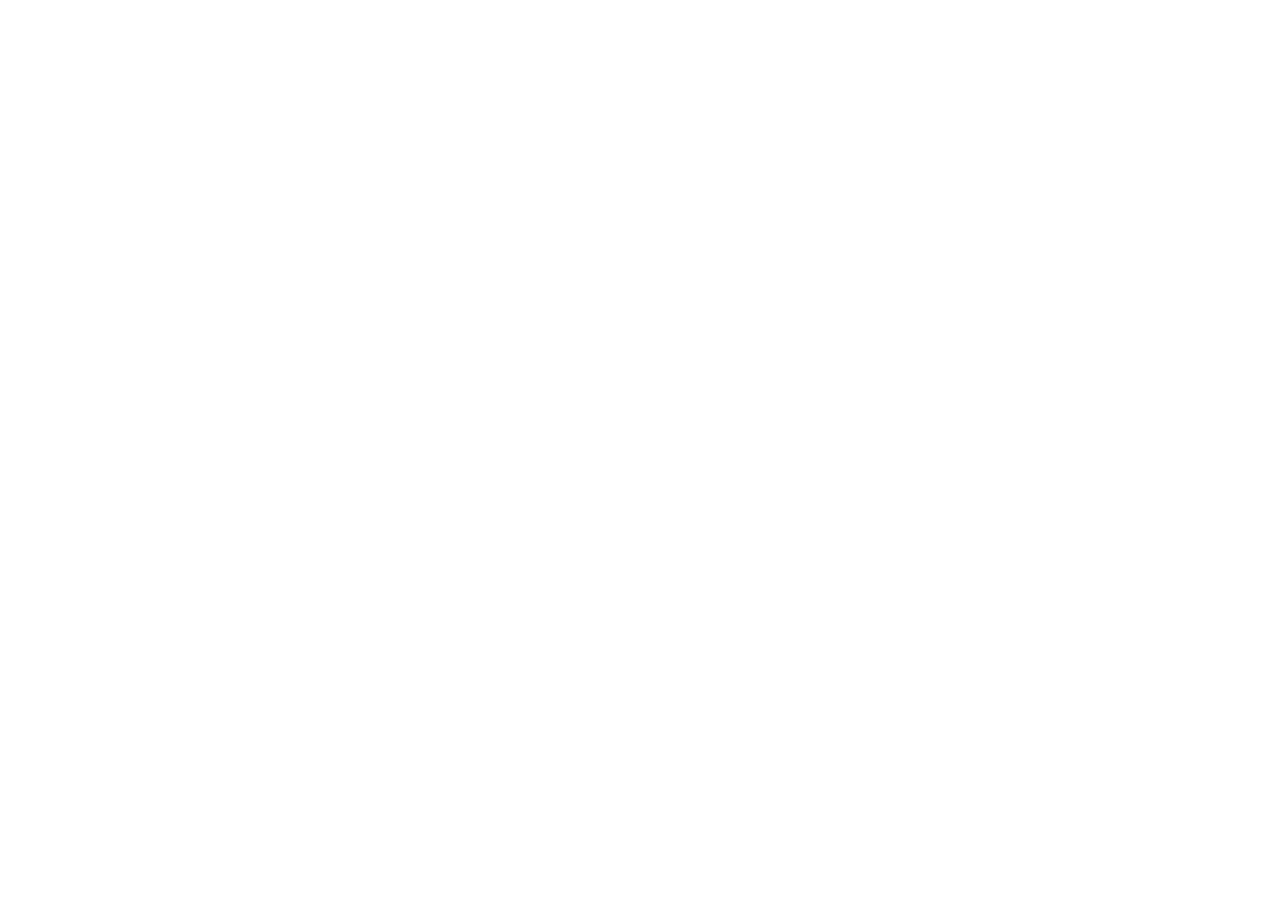
==== body.html @ b1d2401a "body qismini yuboraman" ====
<!DOCTYPE html>
<html lang="en">
<head>
    <meta charset="UTF-8">
    <meta http-equiv="X-UA-Compatible" content="IE=edge">
    <meta name="viewport" content="width=device-width, initial-scale=1.0">
    <title>Document</title>
    <link rel="stylesheet" href="body.css">
</head>
<body>
    
</body>
</html>
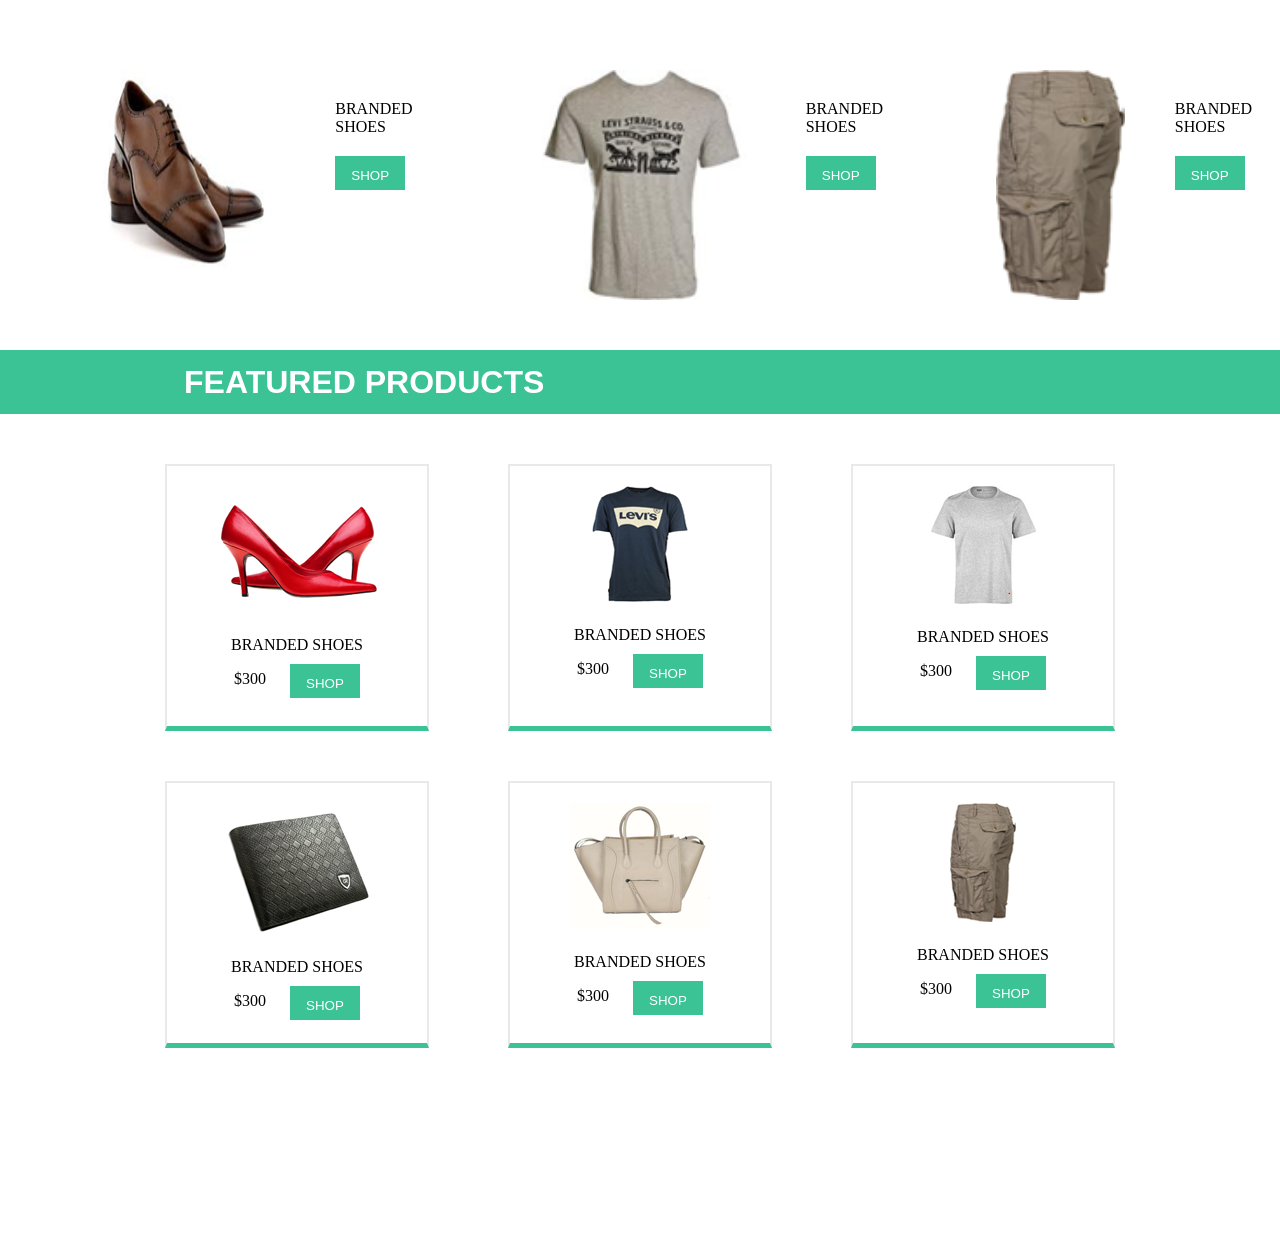
==== commit 4afb8829: "body qismini yuborvoman" ====
--- a/body.html
+++ b/body.html
@@ -8,6 +8,140 @@
     <link rel="stylesheet" href="body.css">
 </head>
 <body>
+    <div class="container">
+       
+        <div class="top">
+            <div class="card">
+                <img class="shoes" src="pics/Layer 3.png">
+                <div class="shop"> 
+                    <p>BRANDED SHOES</p>
+                    <button class="btn">
+                        <a href="#">SHOP</a>
+                    </button>
+                </div>
+            </div>
+
+            <div class="card">
+                <img src="pics/Layer 5.png" alt="">
+                <div class="shop"> 
+                    <p>BRANDED SHOES</p>
+                    <button class="btn">
+                        <a href="#">SHOP</a>
+                    </button>
+                </div>
+            </div>
+           
+            <div class="card">
+                <img src="pics/Layer 6.png" alt="">
+                <div class="shop"> 
+                    <p>BRANDED SHOES</p>
+                    <button class="btn">
+                        <a href="#">SHOP</a>
+                    </button>
+                </div>
+            </div>
+        </div>
+        
+        <div class="devider">
+            <h1 class="product">Featured products</h1>
+        </div>
+
+        <div class="main">
+            <div class="card1">
+                <img src="pics/Layer 7.png" alt="">
+                <div class="shop1"> 
+                    <p>BRANDED SHOES</p>
+                    <div class="price">
+                    <p>$300</p>
+                    <button class="btn1"><a href="#">SHOP</a></button>
+                    
+                </div>
+                </div>
+               
+                
+                
+            </div>
+
+            <div class="card1">
+                <img src="pics/Layer 8.png" alt="">
+                <div class="shop1"> 
+                    <p>BRANDED SHOES</p>
+                    <div class="price">
+                    <p>$300</p>
+                    <button class="btn1"><a href="#">SHOP</a></button>
+                    
+                </div>
+                </div>
+               
+                
+                
+            </div>
+
+            <div class="card1">
+                <img src="pics/Layer 9.png" alt="">
+                <div class="shop1"> 
+                    <p>BRANDED SHOES</p>
+                    <div class="price">
+                    <p>$300</p>
+                    <button class="btn1"><a href="#">SHOP</a></button>
+                    
+                </div>
+                </div>
+               
+                
+                
+            </div>
+
+            <div class="card1">
+                <img src="pics/Layer 10.png" alt="">
+                <div class="shop1"> 
+                    <p>BRANDED SHOES</p>
+                    <div class="price">
+                    <p>$300</p>
+                    <button class="btn1"><a href="#">SHOP</a></button>
+                    
+                </div>
+                </div>
+               
+                
+                
+            </div>
+
+            <div class="card1">
+                <img src="pics/Layer 11.png" alt="">
+                <div class="shop1"> 
+                    <p>BRANDED SHOES</p>
+                    <div class="price">
+                    <p>$300</p>
+                    <button class="btn1"><a href="#">SHOP</a></button>
+                    
+                </div>
+                </div>
+               
+                
+                
+            </div>
+
+            <div class="card1">
+                <img src="pics/Layer 12.png" alt="">
+                <div class="shop1"> 
+                    <p>BRANDED SHOES</p>
+                    <div class="price">
+                    <p>$300</p>
+                    <button class="btn1"><a href="#">SHOP</a></button>
+                    
+                </div>
+                </div>
+               
+                
+                
+            </div>
+
+ 
+
+
+        </div>
     
+    </div>
 </body>
 </html>
--- a/body.css
+++ b/body.css
@@ -0,0 +1,108 @@
+*{
+    margin: 0;
+    padding: 0;
+}
+.container{
+    max-width: 1440px;
+    width: 100%;
+    height: 1200px;
+    /* border: 2px solid black; */
+    margin: auto;
+}
+.top{
+    height: 250px;
+    /* border: 2px solid red; */
+    margin: 50px auto;
+    
+    display: flex;
+    justify-content: space-around;
+}
+.card{
+    max-width: 350px;
+    height: 250px;
+    margin-left: 50px;
+    /* border: 2px solid pink; */
+    display: flex;
+    justify-content: space-between;
+}
+.shoes{
+    width: 200px;
+    height: 200px;
+    margin-top: 20px;
+}
+.shop{
+    margin-top: 50px;
+    margin-left: 50px;
+    width: 70px;
+    height: 34px;
+    /* border: 2px solid green; */
+}
+.btn{
+    margin-top: 20px;
+    background-color: #3CC395;
+    width: 70px;
+    height: 34px;
+    border: 2px solid #3CC395;
+}
+a{
+    color: white;
+    text-decoration: none;
+    line-height: 35px;
+    margin:auto;
+    border-radius: 15px;
+}
+.devider{
+    margin-top: 20px;
+    height: 64px;
+    background-color: #3CC395;
+}
+.product{
+    text-transform: uppercase;
+    color: white;
+    margin-left: 184px;
+    font-family: Arial, Helvetica, sans-serif;
+    line-height: 64px;
+}
+.main{
+   max-width: 950px;
+   /* border: 2px solid black; */
+   margin: 50px auto;
+  
+   display: flex;
+   justify-content: space-between;
+   flex-wrap: wrap;
+
+}
+.card1{
+    width: 260px;
+    height: 260px;
+    border: 2px solid rgba(128, 128, 128, 0.17);
+    text-align: center;
+    margin-bottom: 50px;
+    border-bottom: 5px solid #3CC395;
+}
+img{
+    margin-top: 20px;
+}
+.shop1{
+   margin: 20px auto;
+    width: 150px;
+    height: 34px;
+    /* border: 2px solid green; */
+}
+.price{
+    width: 150px;
+    height: 50px;
+    /* border: 2px solid black; */
+    line-height: 50px;
+    
+    display: flex;
+    justify-content: space-around;
+}
+.btn1 {
+    margin-top: 10px;
+    background-color: #3CC395;
+    width: 70px;
+    height: 34px;
+    border: 2px solid #3CC395;
+}
